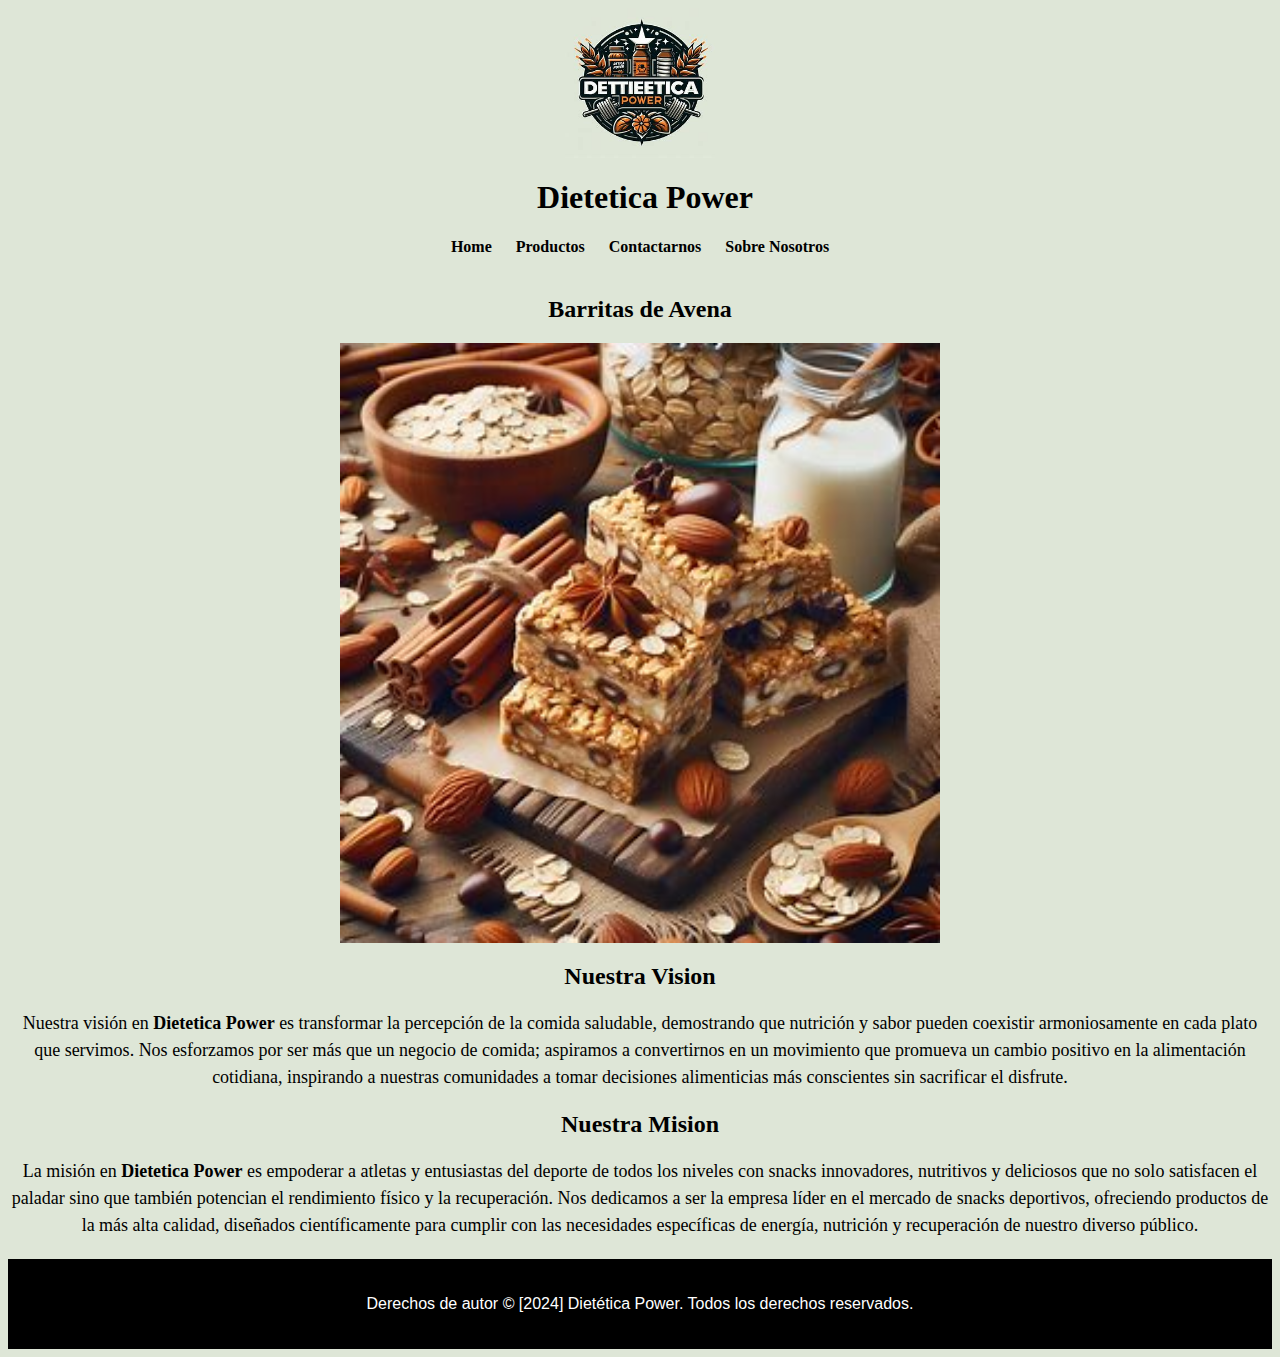
==== index.html @ 89d7ba27 "-" ====
<!DOCTYPE html>
<html lang="en">
<head>
    <meta charset="UTF-8">
    <meta name="viewport" content="width=device-width, initial-scale=1.0">
    <title>Dietetica Power</title>
    <link rel="stylesheet" type="text/css" href="style.css"/>
</head>
<body>
    <header>
        <a href="./index.html"><img src="imagenes/logo.jfif"></a>
        <h1>Dietetica Power</h1>

        <nav>
            <ul>
                <li><a href="./index.html">Home</a></li>
                <li><a href="./pages/productos.html"> Productos</a></li>
                <li><a href="./pages/contactarnos.html">Contactarnos</a></li>
                <li><a href="./pages/sobreNosotros.html">Sobre Nosotros</a></li>
            </ul>

        </nav>
    </header>
    <main>
        <h2>Barritas de Avena</h2>
        <img src ="imagenes/barrita_inicio.jfif" alt="Nuestra barrita de avena" width="600px">

        <h2>Nuestra Vision</h2>
        <p>Nuestra visión en <strong>Dietetica Power</strong> es transformar la percepción de la comida saludable, demostrando que nutrición y sabor pueden coexistir 
         armoniosamente en cada plato que servimos. Nos esforzamos por ser más que un negocio de comida; aspiramos a convertirnos en
         un movimiento que promueva un cambio positivo en la alimentación cotidiana, inspirando a nuestras comunidades a tomar 
         decisiones alimenticias más conscientes sin sacrificar el disfrute.</p>

         <h2>Nuestra Mision</h2>
         <p>La misión en <strong>Dietetica Power</strong>  es empoderar a atletas y entusiastas del deporte de todos los niveles con snacks innovadores, nutritivos y deliciosos que no solo satisfacen el paladar sino que también potencian el rendimiento físico y la recuperación. Nos dedicamos a ser la empresa líder en el mercado de snacks deportivos, ofreciendo productos de la más alta calidad, diseñados científicamente para cumplir con las necesidades específicas de energía, nutrición y recuperación de nuestro diverso público.</p>
    </main>

    <footer class="footer">

        <p>Derechos de autor © [2024] Dietética Power. Todos los derechos reservados.</p>

    </footer>
</body>
</html>
---- style.css ----
/* Seccion Inicio*/
* {
    background-color:rgb(222, 230, 215); 
}

header {
    text-align: center;
    margin:20x;
}

main {
    margin-top: 40px;
}

header img {
    display: block;
    margin: 0 auto;
    width:150px;
}

header h1 {
    display: inline-block;
    vertical-align: middle;
    margin-left: 10px;
}

nav {
    text-align: center;
}
nav ul {
    list-style: none;
    padding: 0;
    margin: 0;
    display: inline-block;
}
nav li {
    display: inline;
    margin: 0 10px;
}
nav a {
    text-decoration: none;
    color: black;
    font-weight: bold;
}
nav a:hover {
    color: blue;
}

main {
    text-align: center;
}

main img {
    display: block;
    margin: 0 auto;
}

main p {
    font-size: 18px; 
    line-height: 1.5; 
    margin-bottom: 20px;
}

.footer {
    background-color: black;
    color: white;
    text-align: center;
    padding: 20px 0;
    margin-top: 20px;
    font-family: 'Arial', sans-serif;
}
footer p {
    background-color: black;
}

/* Seccion Productos */

.imagenesProductos {
    display: grid;
    grid-template-columns: repeat(3, 1fr); 
    grid-gap: 10px; 
    justify-content: center; 
}

.imagenesProductos img {
    height: 400px;
}

.imagenesProductos button {
    background-color: #4CAF50; 
    border: none; 
    color: white;
    padding: 15px 25px; 
    text-align: center; 
    text-decoration: none; 
    display: inline-block;
    font-size: 16px; 
    margin: 4px 2px;
    cursor: pointer; 
    border-radius: 8px; 
    transition-duration: 0.4s;
}

.imagenesProductos button:hover {
    background-color: aqua;
}

.columna {
    background-color:rgb(222, 230, 215);
    padding: 20px;
    text-align: center;
    border: 2px solid #727171;
}

/*Seccion Contactarnos*/

.imagenesProductos img {

    width: auto;
    height: 300px;

}

/*RECETAS*/

.receta {
    max-width: 600px;
    margin: auto;
    padding: 20px;
    border-radius: 16px;
    border-color:#000000;
    box-shadow: 0 4px 8px rgba(0,0,0,0.1);
    background-color:rgb(222, 230, 215); 
    
}
.receta h1 {
    color: #000000;
}
.receta h2 {
    color: #000000;
}
.receta ul {
    list-style-type: none;
}
.receta li {
    margin-bottom: 5px;
}
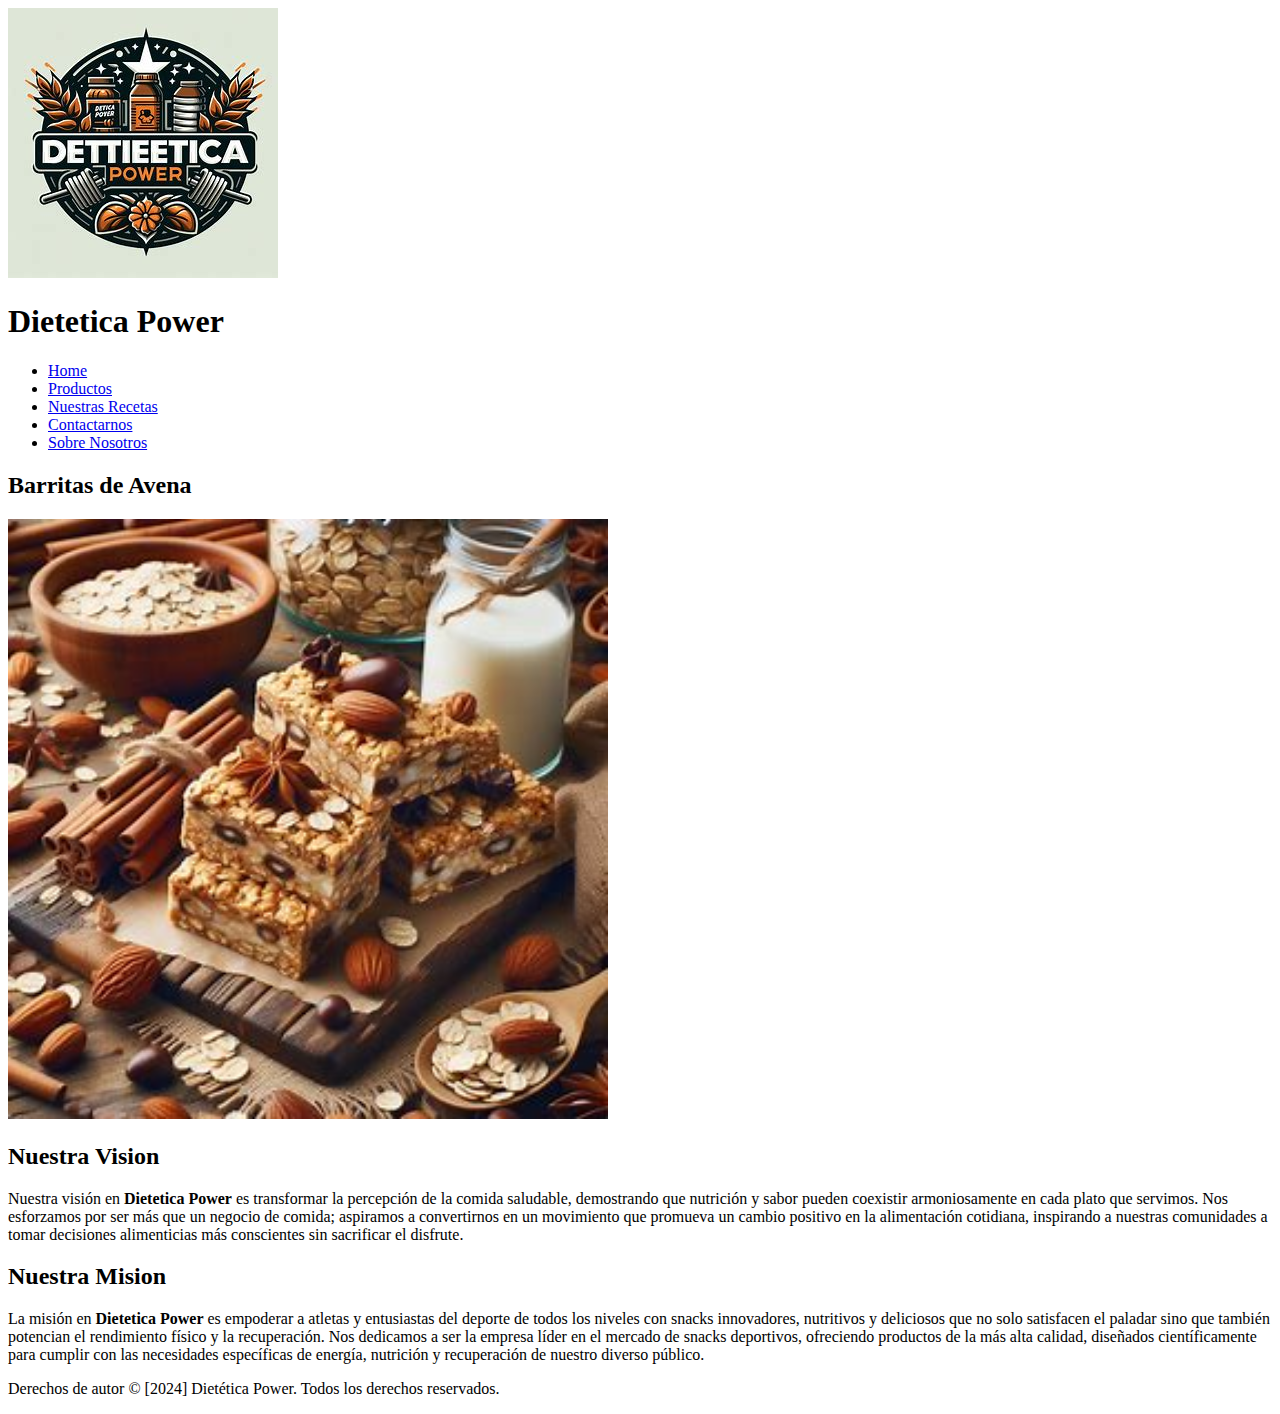
==== commit 7f4f1995: "-" ====
--- a/index.html
+++ b/index.html
@@ -4,7 +4,7 @@
     <meta charset="UTF-8">
     <meta name="viewport" content="width=device-width, initial-scale=1.0">
     <title>Dietetica Power</title>
-    <link rel="stylesheet" type="text/css" href="style.css"/>
+   <!-- <link rel="stylesheet" type="text/css" href="./style.css"/> El CSS Lo estoy haciendo para la proxima entrega todavia no esta LINK-->
 </head>
 <body>
     <header>
@@ -14,7 +14,8 @@
         <nav>
             <ul>
                 <li><a href="./index.html">Home</a></li>
-                <li><a href="./pages/productos.html"> Productos</a></li>
+                <li><a href="./pages/productos.html">Productos</a></li>
+                <li><a href="./pages/nuestrasRecetas.html">Nuestras Recetas</a></li>
                 <li><a href="./pages/contactarnos.html">Contactarnos</a></li>
                 <li><a href="./pages/sobreNosotros.html">Sobre Nosotros</a></li>
             </ul>
@@ -32,8 +33,10 @@
          decisiones alimenticias más conscientes sin sacrificar el disfrute.</p>
 
          <h2>Nuestra Mision</h2>
-         <p>La misión en <strong>Dietetica Power</strong>  es empoderar a atletas y entusiastas del deporte de todos los niveles con snacks innovadores, nutritivos y deliciosos que no solo satisfacen el paladar sino que también potencian el rendimiento físico y la recuperación. Nos dedicamos a ser la empresa líder en el mercado de snacks deportivos, ofreciendo productos de la más alta calidad, diseñados científicamente para cumplir con las necesidades específicas de energía, nutrición y recuperación de nuestro diverso público.</p>
-    </main>
+         <p>La misión en <strong>Dietetica Power</strong>  es empoderar a atletas y entusiastas del deporte de todos los niveles con snacks
+            innovadores, nutritivos y deliciosos que no solo satisfacen el paladar sino que también potencian el rendimiento físico y la 
+            recuperación. Nos dedicamos a ser la empresa líder en el mercado de snacks deportivos, ofreciendo productos de la más alta calidad, 
+            diseñados científicamente para cumplir con las necesidades específicas de energía, nutrición y recuperación de nuestro diverso público.</p>    </main>
 
     <footer class="footer">
 
--- a/style.css
+++ b/style.css
@@ -73,11 +73,11 @@
     background-color: black;
 }
 
-/* Seccion Productos */
+/* Seccion Nuestras Recetas */
 
 .imagenesProductos {
     display: grid;
-    grid-template-columns: repeat(3, 1fr); 
+    grid-template-columns: repeat(2, 1fr); 
     grid-gap: 10px; 
     justify-content: center; 
 }
@@ -144,4 +144,29 @@
 }
 .receta li {
     margin-bottom: 5px;
+}
+
+
+/*Grids Productos*/
+
+.gridProductos {
+    display: grid;
+    grid-template-columns: repeat(3, 1fr);
+    gap: 20px; 
+    padding: 20px; 
+}
+.gridProducto {
+    display: flex;
+    flex-direction: column;
+    align-items: center; 
+    text-align: center; 
+}
+.gridProducto img {
+    width: 100%; 
+    max-width: 200px;
+    height: auto; 
+    margin-bottom: 10px; 
+}
+.price {
+    margin: 10px 0; 
 }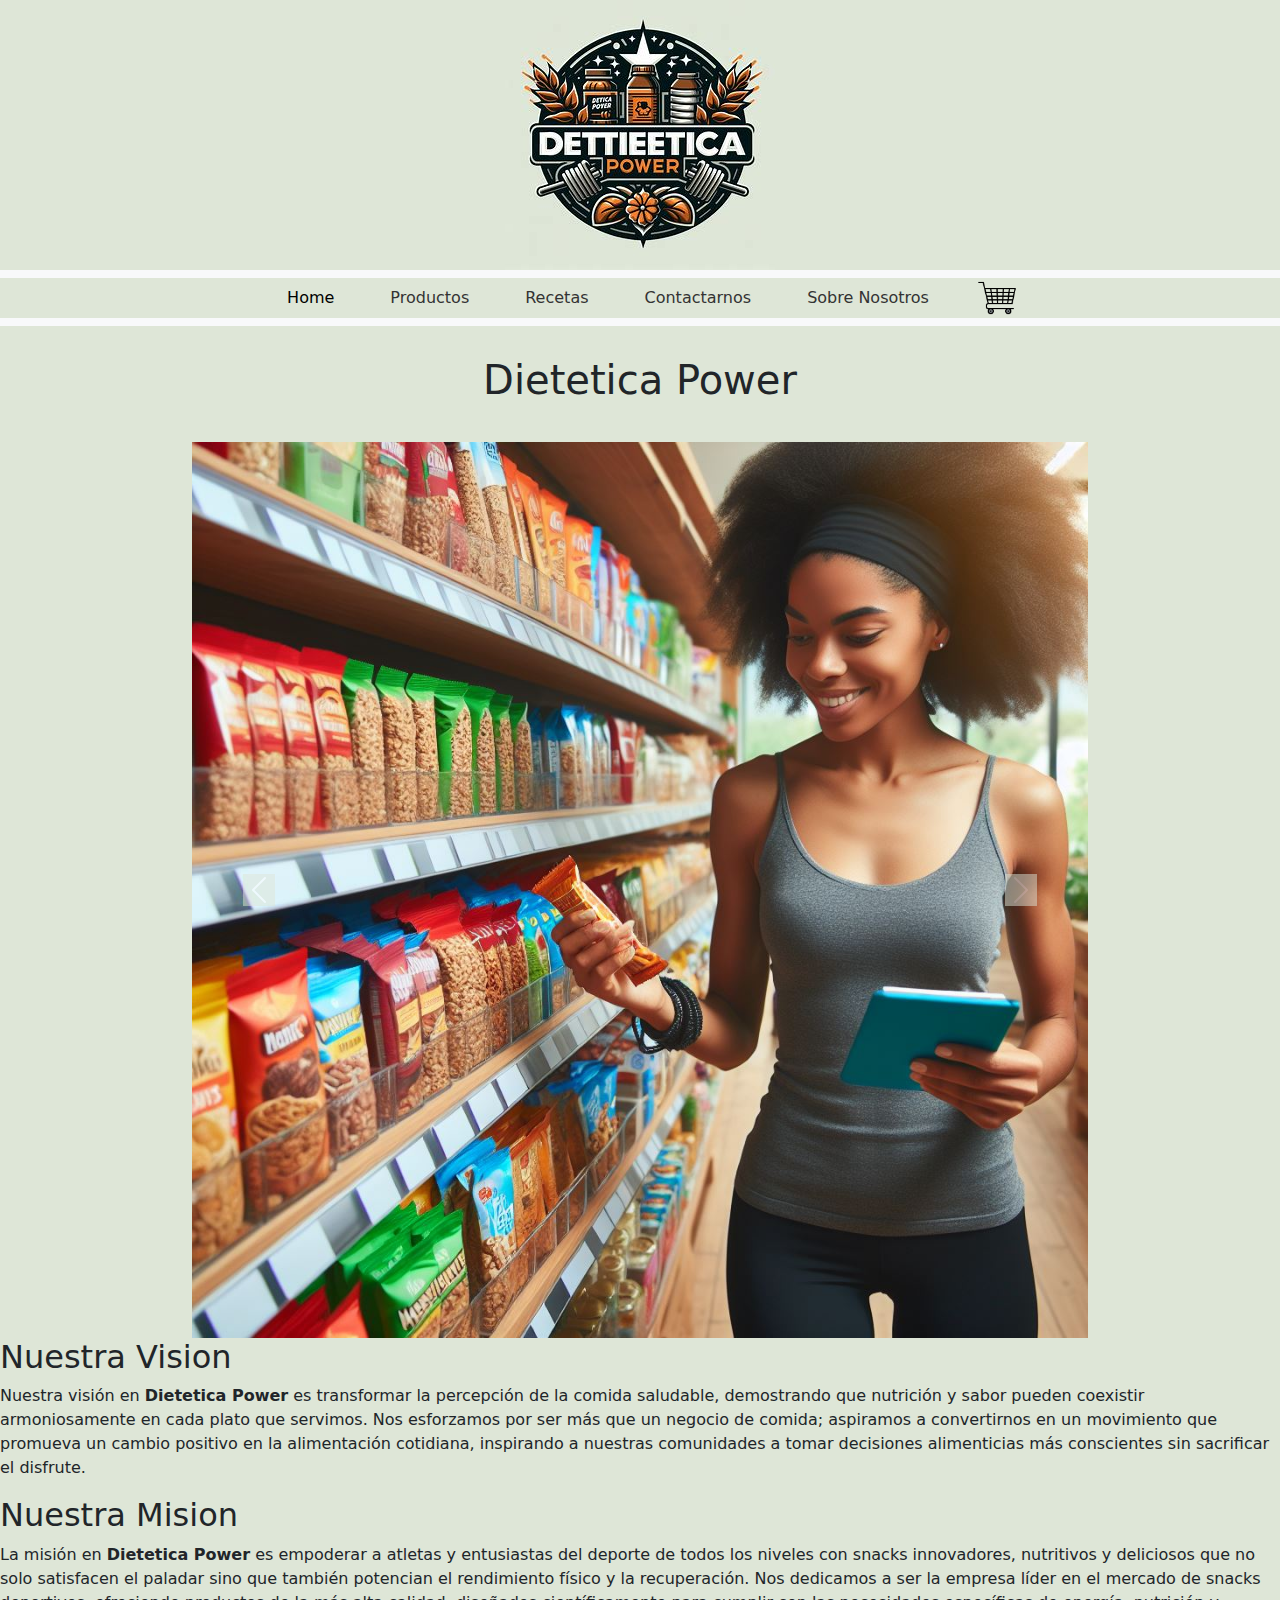
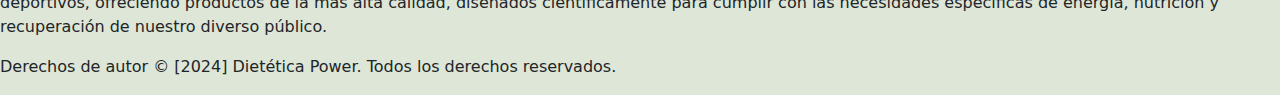
==== commit f7854c14: "Agregar NavBar y imagenes inicio" ====
--- a/index.html
+++ b/index.html
@@ -4,27 +4,75 @@
     <meta charset="UTF-8">
     <meta name="viewport" content="width=device-width, initial-scale=1.0">
     <title>Dietetica Power</title>
-   <!-- <link rel="stylesheet" type="text/css" href="./style.css"/> El CSS Lo estoy haciendo para la proxima entrega todavia no esta LINK-->
+    <link href="https://cdn.jsdelivr.net/npm/bootstrap@5.3.3/dist/css/bootstrap.min.css" rel="stylesheet" integrity="sha384-QWTKZyjpPEjISv5WaRU9OFeRpok6YctnYmDr5pNlyT2bRjXh0JMhjY6hW+ALEwIH" crossorigin="anonymous">
+    <script src="https://cdn.jsdelivr.net/npm/bootstrap@5.3.3/dist/js/bootstrap.bundle.min.js" integrity="sha384-YvpcrYf0tY3lHB60NNkmXc5s9fDVZLESaAA55NDzOxhy9GkcIdslK1eN7N6jIeHz" crossorigin="anonymous"></script>
+   <link rel="stylesheet" type="text/css" href="./styles.css"/> 
 </head>
 <body>
     <header>
-        <a href="./index.html"><img src="imagenes/logo.jfif"></a>
-        <h1>Dietetica Power</h1>
+      <div class="logoNombre">
+        <img src="./imagenes/logo.jfif">
+      </div>
+      <nav class="navbar navbar-expand-lg bg-body-tertiary">
+        <div class="container-fluid">
+            <a class="navbar-brand" href="#"></a>
+            <button class="navbar-toggler" type="button" data-bs-toggle="collapse" data-bs-target="#navbarSupportedContent" aria-controls="navbarSupportedContent" aria-expanded="false" aria-label="Toggle navigation">
+                <span class="navbar-toggler-icon"></span>
+            </button>
+            <div class="collapse navbar-collapse" id="navbarSupportedContent">
+                <ul class="navbar-nav mx-auto mb-2 mb-lg-0">
+                    <li class="nav-item">
+                        <a class="nav-link active" aria-current="page" href="./index.html">Home</a>
+                    </li>
+                    <li class="nav-item">
+                        <a class="nav-link" href="./pages/productos.html">Productos</a>
+                    </li>
+                    <li class="nav-item">
+                      <a class="nav-link" href="./pages//nuestrasRecetas.html">Recetas</a>
+                  </li>
+                  <li class="nav-item">
+                    <a class="nav-link" href="./pages/contactarnos.html">Contactarnos</a>
+                </li>
+                <li class="nav-item">
+                  <a class="nav-link" href="./pages/sobreNosotros.html">Sobre Nosotros</a>
+              </li>
+                    <li class="nav-item d-flex align-items-center">
+                        <img src="./imagenes/carritoCompras.png" height="40px">
+                    </li>
+                </ul>
+            </div>
+        </div>
+    </nav>
+    
+     </header>
+    <main>
+      <h1>Dietetica Power</h1>
+      <div class="custom-carousel-container">
+        <div id="carouselExampleIndicators" class="carousel slide" data-bs-ride="carousel">
+            <div class="carousel-inner">
+                <div class="carousel-item active">
+                    <img src="./imagenes/imagenHome1.jpg" class="d-block w-100" alt="Cliente comprando nuestros productos">
+                </div>
+                <div class="carousel-item">
+                    <img src="./imagenes/imagenHome2.jpg" class="d-block w-100" alt="Cajero atendiendo el local">
+                </div>
+                <div class="carousel-item">
+                    <img src="./imagenes/imagenHome3.jpg" class="d-block w-100" alt="Cocinera cocinando nuestros productos caceros">
+                </div>
+            </div>
+            <button class="carousel-control-prev" type="button" data-bs-target="#carouselExampleIndicators" data-bs-slide="prev">
+                <span class="carousel-control-prev-icon" aria-hidden="true"></span>
+                <span class="visually-hidden">Previous</span>
+            </button>
+            <button class="carousel-control-next" type="button" data-bs-target="#carouselExampleIndicators" data-bs-slide="next">
+                <span class="carousel-control-next-icon" aria-hidden="true"></span>
+                <span class="visually-hidden">Next</span>
+            </button>
+        </div>
+    </div>
+    
 
-        <nav>
-            <ul>
-                <li><a href="./index.html">Home</a></li>
-                <li><a href="./pages/productos.html">Productos</a></li>
-                <li><a href="./pages/nuestrasRecetas.html">Nuestras Recetas</a></li>
-                <li><a href="./pages/contactarnos.html">Contactarnos</a></li>
-                <li><a href="./pages/sobreNosotros.html">Sobre Nosotros</a></li>
-            </ul>
-
-        </nav>
-    </header>
-    <main>
-        <h2>Barritas de Avena</h2>
-        <img src ="imagenes/barrita_inicio.jfif" alt="Nuestra barrita de avena" width="600px">
+      </div>
 
         <h2>Nuestra Vision</h2>
         <p>Nuestra visión en <strong>Dietetica Power</strong> es transformar la percepción de la comida saludable, demostrando que nutrición y sabor pueden coexistir 
--- a/styles.css
+++ b/styles.css
@@ -0,0 +1,85 @@
+/* Seccion Inicio*/
+* {
+    background-color:rgb(222, 230, 215); 
+}
+
+.logoNombre {
+    text-align: center;
+}
+
+main h1 {
+    text-align: center;
+    padding-bottom: 30px;
+    padding-top: 30px;
+}
+
+
+body {
+    background-color:rgb(222, 230, 215); 
+}
+
+
+
+.custom-carousel-container {
+    width: 70%;   
+    margin: auto; 
+    overflow: hidden; 
+}
+
+.carousel-inner img {
+    width: 100%; 
+    height: auto; 
+}
+
+/* Estilo general de la navbar */
+.navbar-nav {
+    align-items: center; /* Alineación vertical de los elementos */
+    justify-content: center; /* Centrado horizontal de los elementos */
+    background-color:rgb(222, 230, 215)!important;
+}
+
+/* Aumenta el espacio entre los elementos de la navbar */
+.nav-item {
+    margin: 0 20px; /* Ajusta el espacio horizontal según sea necesario */
+}
+
+/* Estilos para los enlaces */
+.nav-link {
+    position: relative;
+    transition: color 0.3s ease; /* Suaviza la transición del color */
+    color: #333; /* Color inicial del texto */
+}
+
+/* Animación y efecto al pasar el mouse */
+.nav-link:hover,
+.nav-link:focus {
+    color: #0056b3; /* Cambia el color del enlace al pasar el mouse */
+    text-decoration: none; /* Elimina la subraya al pasar el mouse */
+}
+
+/* Añadiendo un efecto de subrayado al pasar el mouse */
+.nav-link::after {
+    content: '';
+    position: absolute;
+    width: 0;
+    height: 2px;
+    display: block;
+    margin-top: 5px;
+    right: 0;
+    background: #0056b3;
+    transition: width 0.3s ease;
+}
+
+.nav-link:hover::after,
+.nav-link:focus::after {
+    width: 100%;
+    left: 0;
+    background: #0056b3;
+}
+
+/* Asegura que la navbar y sus contenedores están centrados y llenan el ancho */
+.navbar, .container-fluid {
+    display: flex;
+    justify-content: center;
+    width: 100%;
+}
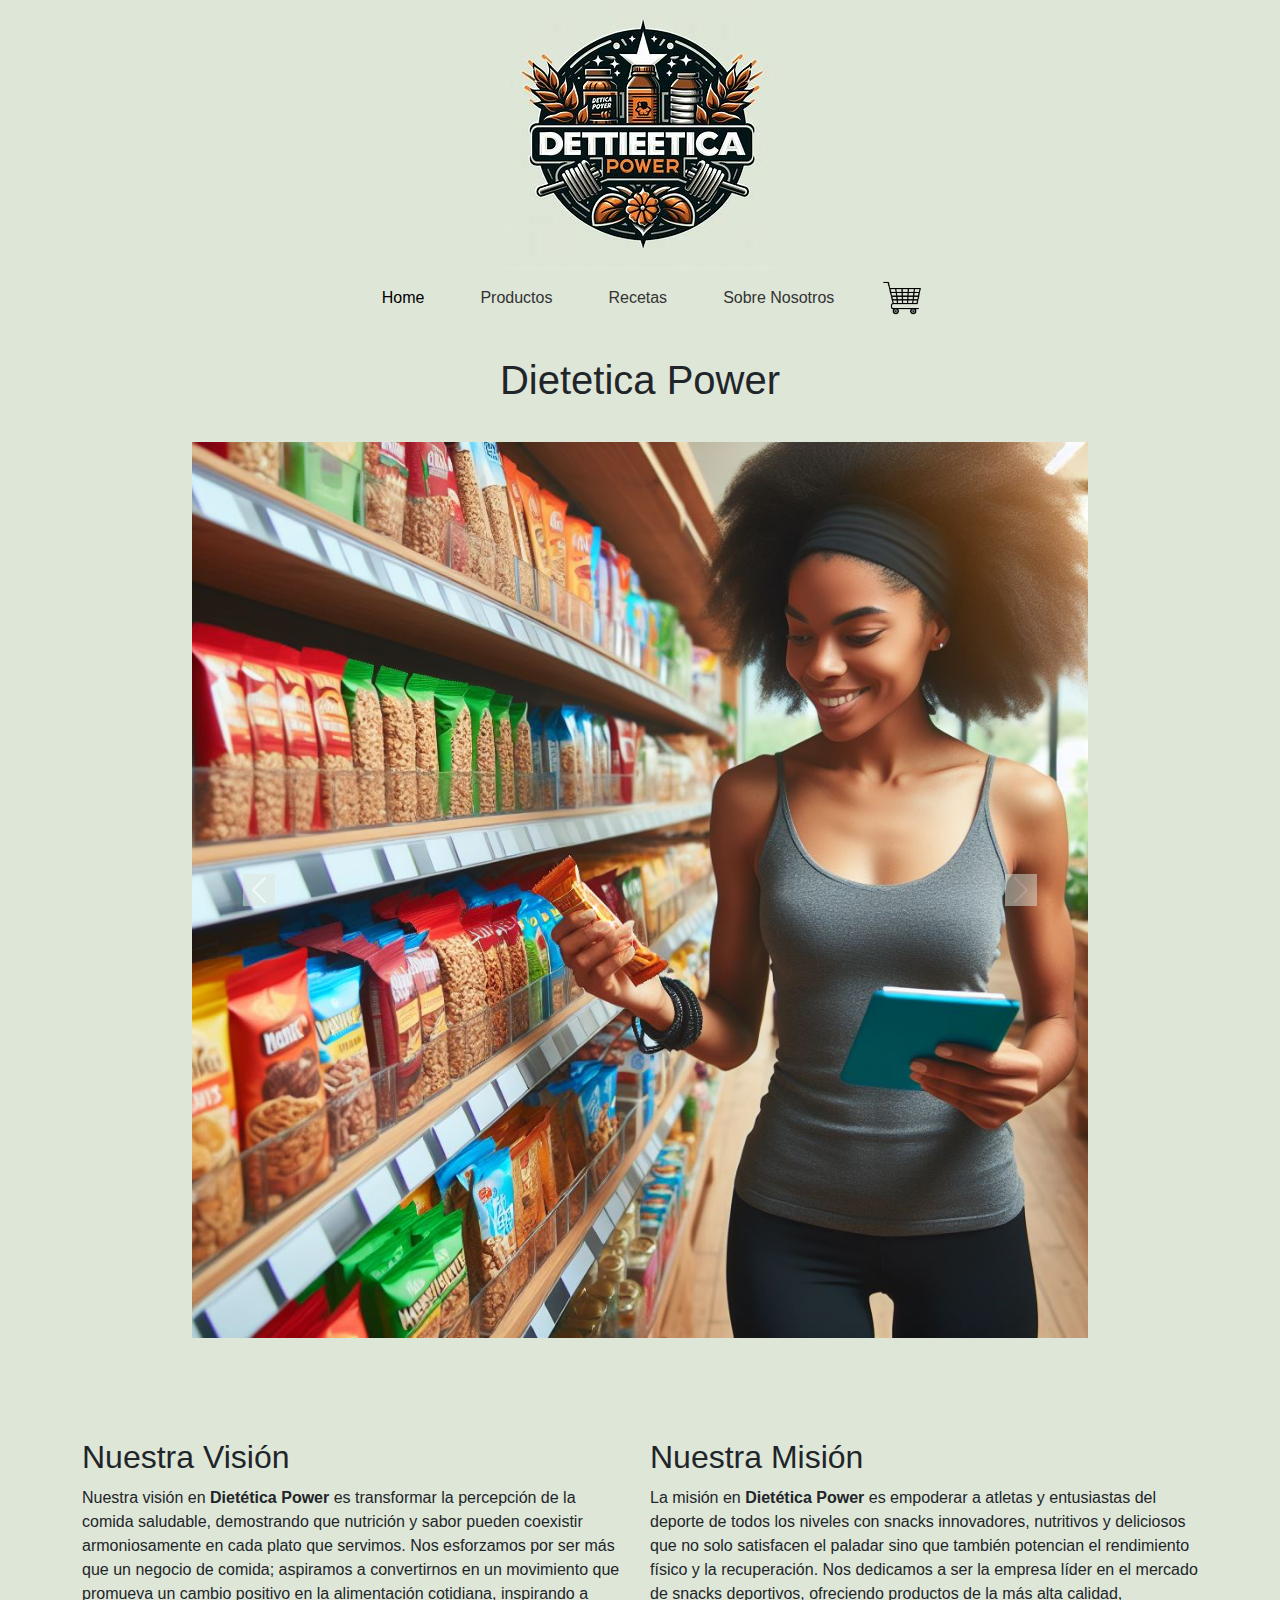
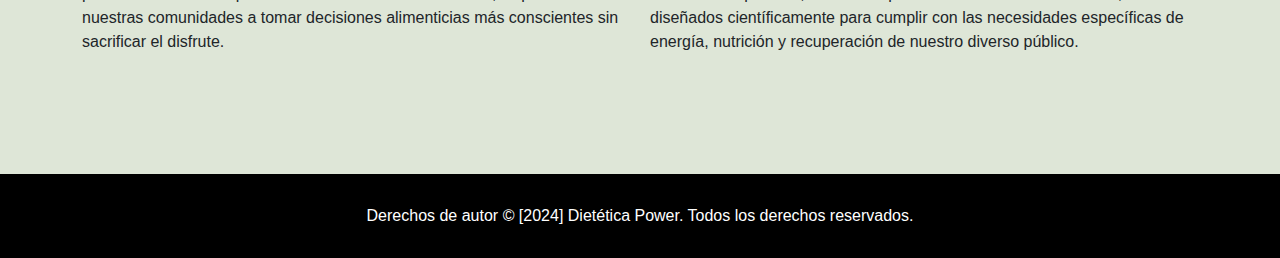
==== commit 82f6b163: "-" ====
--- a/index.html
+++ b/index.html
@@ -28,11 +28,8 @@
                         <a class="nav-link" href="./pages/productos.html">Productos</a>
                     </li>
                     <li class="nav-item">
-                      <a class="nav-link" href="./pages//nuestrasRecetas.html">Recetas</a>
+                      <a class="nav-link" href="./pages/nuestrasRecetas.html">Recetas</a>
                   </li>
-                  <li class="nav-item">
-                    <a class="nav-link" href="./pages/contactarnos.html">Contactarnos</a>
-                </li>
                 <li class="nav-item">
                   <a class="nav-link" href="./pages/sobreNosotros.html">Sobre Nosotros</a>
               </li>
@@ -74,17 +71,17 @@
 
       </div>
 
-        <h2>Nuestra Vision</h2>
-        <p>Nuestra visión en <strong>Dietetica Power</strong> es transformar la percepción de la comida saludable, demostrando que nutrición y sabor pueden coexistir 
-         armoniosamente en cada plato que servimos. Nos esforzamos por ser más que un negocio de comida; aspiramos a convertirnos en
-         un movimiento que promueva un cambio positivo en la alimentación cotidiana, inspirando a nuestras comunidades a tomar 
-         decisiones alimenticias más conscientes sin sacrificar el disfrute.</p>
-
-         <h2>Nuestra Mision</h2>
-         <p>La misión en <strong>Dietetica Power</strong>  es empoderar a atletas y entusiastas del deporte de todos los niveles con snacks
-            innovadores, nutritivos y deliciosos que no solo satisfacen el paladar sino que también potencian el rendimiento físico y la 
-            recuperación. Nos dedicamos a ser la empresa líder en el mercado de snacks deportivos, ofreciendo productos de la más alta calidad, 
-            diseñados científicamente para cumplir con las necesidades específicas de energía, nutrición y recuperación de nuestro diverso público.</p>    </main>
+      <div class="container">
+        <div class="division">
+          <h2>Nuestra Visión</h2>
+          <p>Nuestra visión en <strong>Dietética Power</strong> es transformar la percepción de la comida saludable, demostrando que nutrición y sabor pueden coexistir armoniosamente en cada plato que servimos. Nos esforzamos por ser más que un negocio de comida; aspiramos a convertirnos en un movimiento que promueva un cambio positivo en la alimentación cotidiana, inspirando a nuestras comunidades a tomar decisiones alimenticias más conscientes sin sacrificar el disfrute.</p>
+        </div>
+        <div class="division">
+          <h2>Nuestra Misión</h2>
+          <p>La misión en <strong>Dietética Power</strong> es empoderar a atletas y entusiastas del deporte de todos los niveles con snacks innovadores, nutritivos y deliciosos que no solo satisfacen el paladar sino que también potencian el rendimiento físico y la recuperación. Nos dedicamos a ser la empresa líder en el mercado de snacks deportivos, ofreciendo productos de la más alta calidad, diseñados científicamente para cumplir con las necesidades específicas de energía, nutrición y recuperación de nuestro diverso público.</p>
+        </div>
+      </div>   
+    </main>
 
     <footer class="footer">
 
--- a/styles.css
+++ b/styles.css
@@ -13,11 +13,24 @@
     padding-top: 30px;
 }
 
+h2 {
+    margin-bottom: 10px; 
+  }
+  
+  p {
+    margin-bottom: 20px; 
+  }
 
 body {
-    background-color:rgb(222, 230, 215); 
-}
-
+    background-color:rgb(222, 230, 215)!important; 
+    font-family: Arial, sans-serif; /* Establece una tipografía limpia */
+    margin: 0;
+    padding: 0;
+}
+
+nav.navbar {
+    background-color:rgb(222, 230, 215)!important; 
+}
 
 
 .custom-carousel-container {
@@ -31,33 +44,109 @@
     height: auto; 
 }
 
-/* Estilo general de la navbar */
+
 .navbar-nav {
-    align-items: center; /* Alineación vertical de los elementos */
-    justify-content: center; /* Centrado horizontal de los elementos */
+    align-items: center; 
+    justify-content: center; 
     background-color:rgb(222, 230, 215)!important;
 }
 
-/* Aumenta el espacio entre los elementos de la navbar */
+
 .nav-item {
-    margin: 0 20px; /* Ajusta el espacio horizontal según sea necesario */
-}
-
-/* Estilos para los enlaces */
+    margin: 0 20px; 
+}
+
+
 .nav-link {
     position: relative;
-    transition: color 0.3s ease; /* Suaviza la transición del color */
-    color: #333; /* Color inicial del texto */
-}
-
-/* Animación y efecto al pasar el mouse */
+    transition: color 0.3s ease; 
+    color: #333; 
+}
+
+.container1 {
+    display: flex;
+    justify-content: center;
+    align-items: center;
+    flex-direction: column;
+    text-align: center;
+
+}
+
+.container1 button {
+    visibility: hidden;
+
+}
+
+#contenido {
+    margin-top: 20px; 
+}
+
+.container2 {
+    max-width: 100%;
+    padding: 0 20px;
+    box-sizing: border-box;
+}
+
+.Contacto {
+    display: flex;
+    flex-wrap: wrap;
+    justify-content: center;
+    align-items: center;
+}
+
+@media only screen and (max-width: 600px) {
+    .Sobre-Nosotros iframe {
+        height: 0; 
+    }
+    .container1 button {
+        visibility: visible;
+        width:auto;
+        background-color:white;
+        color: #000000;
+    }
+    .container button :hover {
+        background-color: aqua;
+    }
+}
+
+.Contacto h3 {
+    width: 100%;
+    text-align: center;
+}
+
+.redes {
+    display: flex;
+    justify-content: center;
+}
+
+.redes img {
+    width: 100px;
+    height: auto;
+    margin: 10px;
+}
+
+@media only screen and (max-width: 600px) {
+    .redes img {
+        max-width: 80px;
+    }
+}
+
+
+
+
+@media screen and (max-width: 767px) {
+    iframe {
+        height: 300px; 
+    }
+}
+
 .nav-link:hover,
 .nav-link:focus {
-    color: #0056b3; /* Cambia el color del enlace al pasar el mouse */
-    text-decoration: none; /* Elimina la subraya al pasar el mouse */
-}
-
-/* Añadiendo un efecto de subrayado al pasar el mouse */
+    color: #0056b3; 
+    text-decoration: none; 
+}
+
+
 .nav-link::after {
     content: '';
     position: absolute;
@@ -77,9 +166,126 @@
     background: #0056b3;
 }
 
-/* Asegura que la navbar y sus contenedores están centrados y llenan el ancho */
 .navbar, .container-fluid {
     display: flex;
     justify-content: center;
     width: 100%;
 }
+
+.footer {
+    background-color: black;
+    color: white;
+    padding: 10px;
+    text-align: center;
+    padding-top:30px;
+}
+
+.footer p {
+    background-color: black;
+}
+
+  .containerRecetas {
+    display: flex; 
+    justify-content: center; 
+    gap: 20px; 
+    flex-wrap: wrap; 
+    padding-left:20px;
+    padding-right: 20px;
+}
+.container {
+    padding-top: 100px;
+    padding-bottom: 100px;
+    display: grid;
+    grid-template-columns: 1fr;
+    grid-template-rows: auto;
+    gap: 20px;
+    box-sizing: border-box;
+  }
+
+.card {
+    border: 1px solid #ccc; 
+    box-shadow: 0 2px 5px rgba(0,0,0,0.1); 
+    width: 18rem; 
+}
+
+
+.Hreceta {
+    display: flex;
+    justify-content: center; 
+    align-items: center; 
+    padding: 20px; 
+
+}
+
+.Hreceta img {
+    height: auto; 
+    margin-right: 10px; 
+}
+
+
+.gridProductos {
+    display: flex;
+    flex-wrap: wrap;
+    margin-left: 15px;
+    margin-right: 15px;
+}
+
+.card {
+    flex: 0 0 calc(33.333% - 30px);
+    margin: 15px;
+    box-sizing: border-box;
+}
+
+@media (max-width: 767px) {
+    .card {
+        flex: 0 0 calc(100% - 30px);
+    }
+}
+
+.receta {
+    max-width: 600px;
+    margin: auto;
+    padding: 20px;
+    border-radius: 16px;
+    border-color:#000000;
+    box-shadow: 0 4px 8px rgba(0,0,0,0.1);
+    background-color:rgb(222, 230, 215); 
+    
+}
+.receta h1 {
+    color: #000000;
+}
+.receta h2 {
+    color: #000000;
+}
+.receta ul {
+    list-style-type: none;
+}
+.receta li {
+    margin-bottom: 5px;
+}
+
+
+@media (max-width: 768px) {
+    .receta {
+        padding: 15px; /
+    }
+}
+
+@media (max-width: 600px) {
+    .container {
+        flex-direction: column; 
+        align-items: center; 
+    }
+}
+  
+  @media (min-width: 600px) {
+    .container {
+      grid-template-columns: 1fr 1fr; 
+    }
+  }
+  @media screen and (max-width: 768px) {
+    .footer {
+        font-size: 14px;
+    }
+}